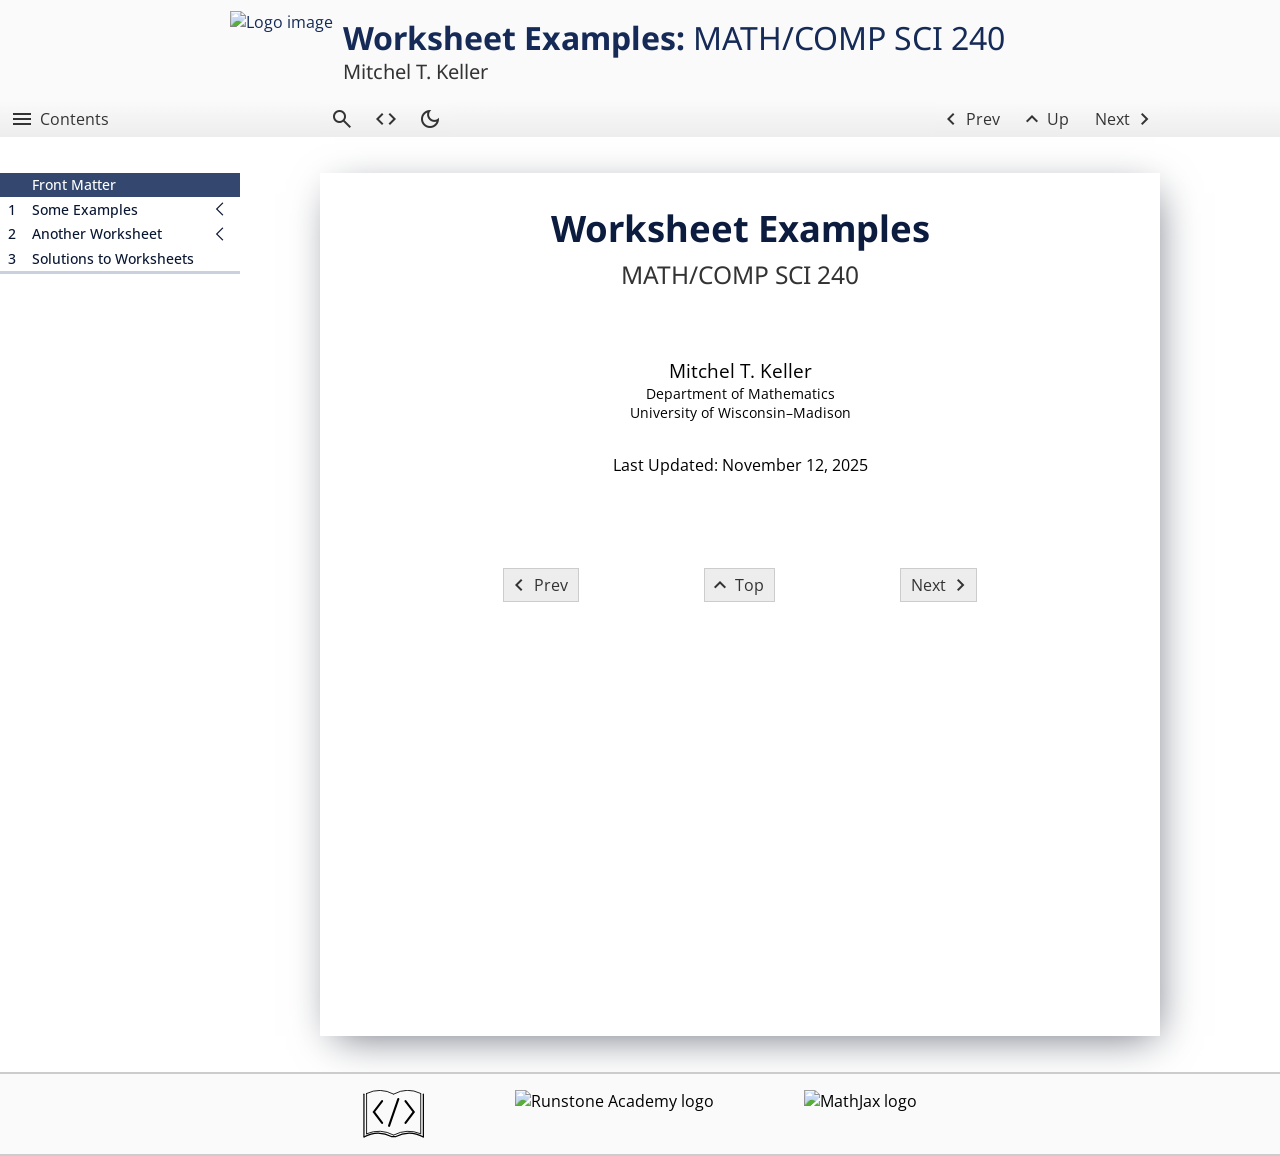
==== worksheets/index.html @ a2bf4859 "Latest build deployed." ====
<!DOCTYPE html>
<html>
<!--********************************************-->
<!--*       Generated from PreTeXt source      *-->
<!--*       on 2025-11-12T15:49:30Z       *-->
<!--*   A recent stable commit (2022-07-01):   *-->
<!--* 6c761d3dba23af92cba35001c852aac04ae99a5f *-->
<!--*                                          *-->
<!--*         https://pretextbook.org          *-->
<!--*                                          *-->
<!--********************************************-->
<head xmlns:og="http://ogp.me/ns#" xmlns:book="https://ogp.me/ns/book#">
<meta http-equiv="Content-Type" content="text/html; charset=UTF-8">
<meta http-equiv="refresh" content="0; URL='frontmatter.html'">
<meta property="og:type" content="article">
</head>
<body></body>
</html>
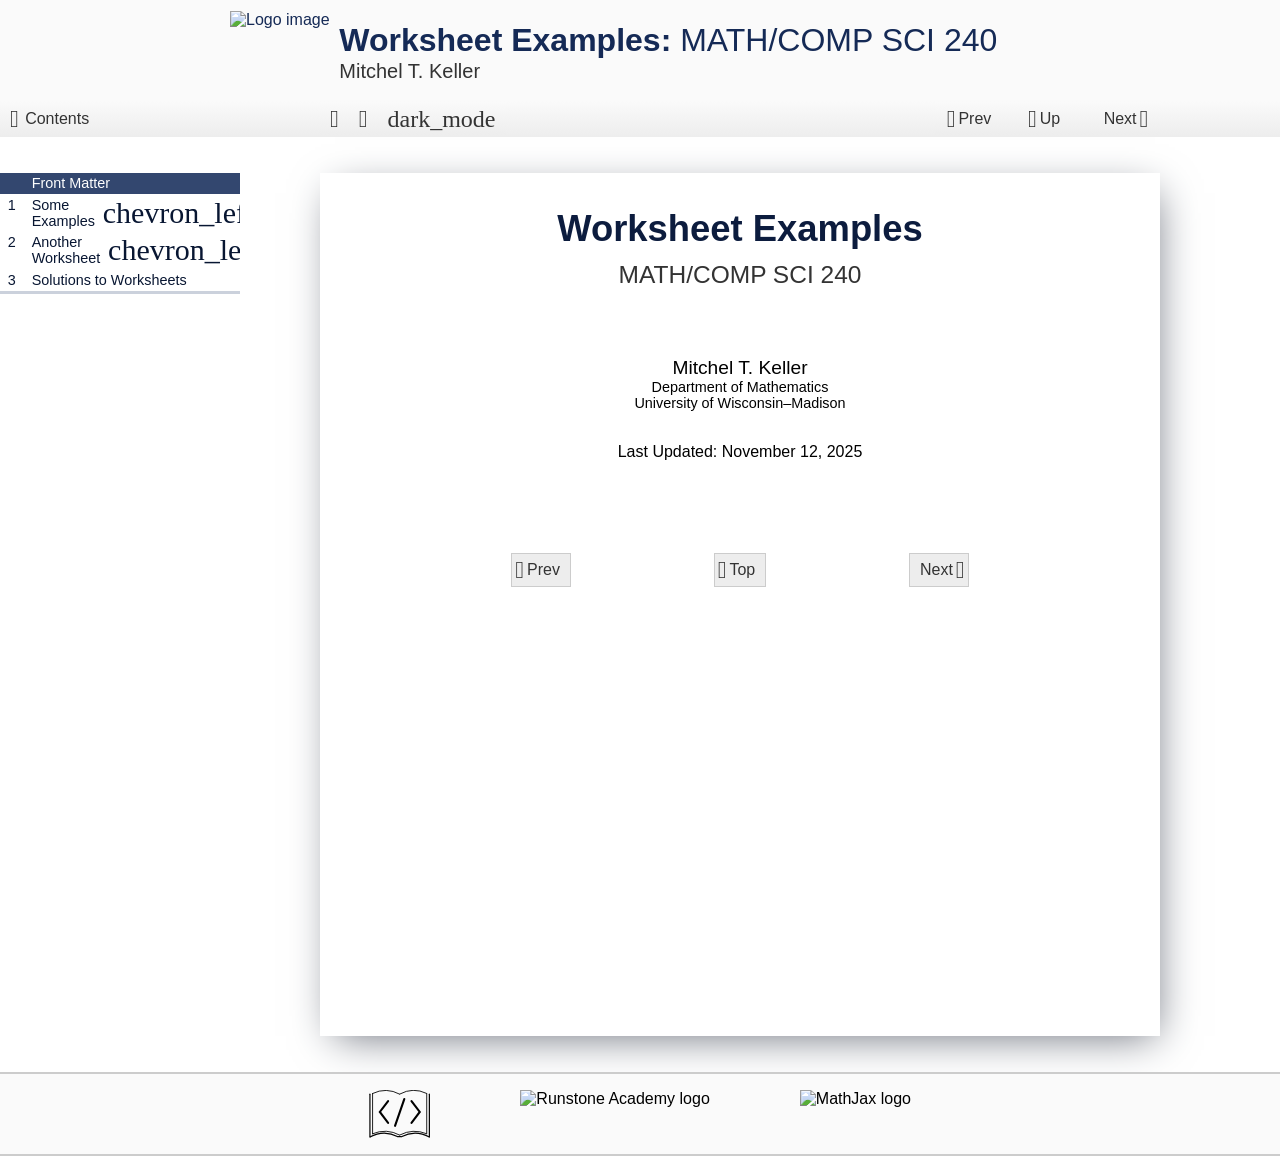
==== commit e03c9b64: "Latest build deployed." ====
--- a/worksheets/index.html
+++ b/worksheets/index.html
@@ -2,7 +2,7 @@
 <html>
 <!--********************************************-->
 <!--*       Generated from PreTeXt source      *-->
-<!--*       on 2025-11-12T15:49:30Z       *-->
+<!--*       on 2025-11-12T16:01:36Z       *-->
 <!--*   A recent stable commit (2022-07-01):   *-->
 <!--* 6c761d3dba23af92cba35001c852aac04ae99a5f *-->
 <!--*                                          *-->
